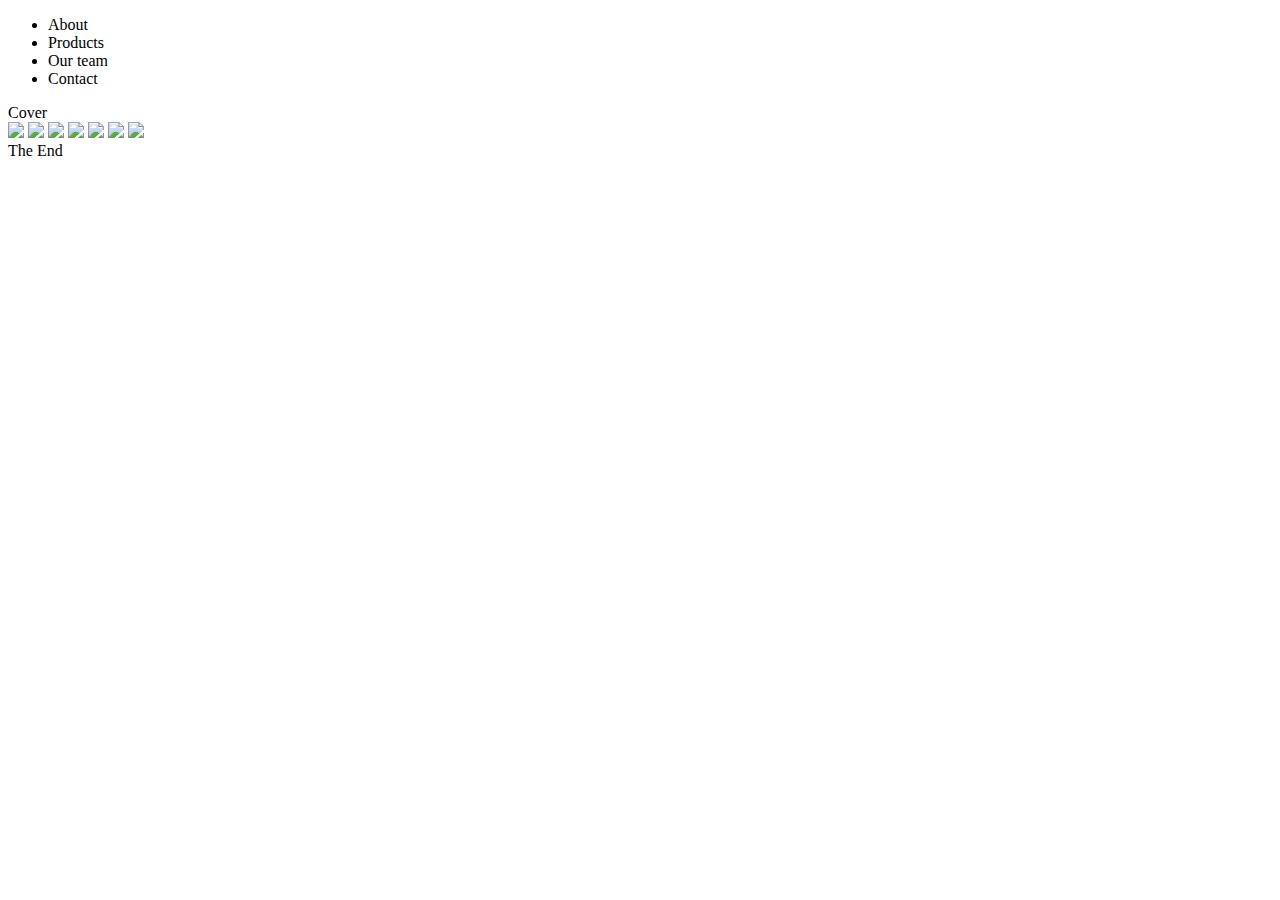
==== index.html @ 9adf9534 "hello" ====
<!DOCTYPE html>
<html>
<head>
  <title>Layout Master</title>
  <link rel="stylesheet" type="text/css" href="indexone.css">
</head>
<body>
  <div class="green">
    <ul class="header">
        <li>About</li>
        <li>Products</li>
        <li>Our team</li>
        <li>Contact</li>
    </ul>
  </div>
  <div class="red">Cover</div>
  <div class="blue">
    <img src="monitor_coding_2.png">
    <img src="monitor_settings_2.png">
    <img src="server_2_2.png">
    <img src="server_3.png">
    <img src="server_safe_2.png">
    <img src="data_storage_2_2.png">
    <img src="desktop_analytics_2.png">
  </div>
  <div class="yellow">The End</div>
</body>
</html>
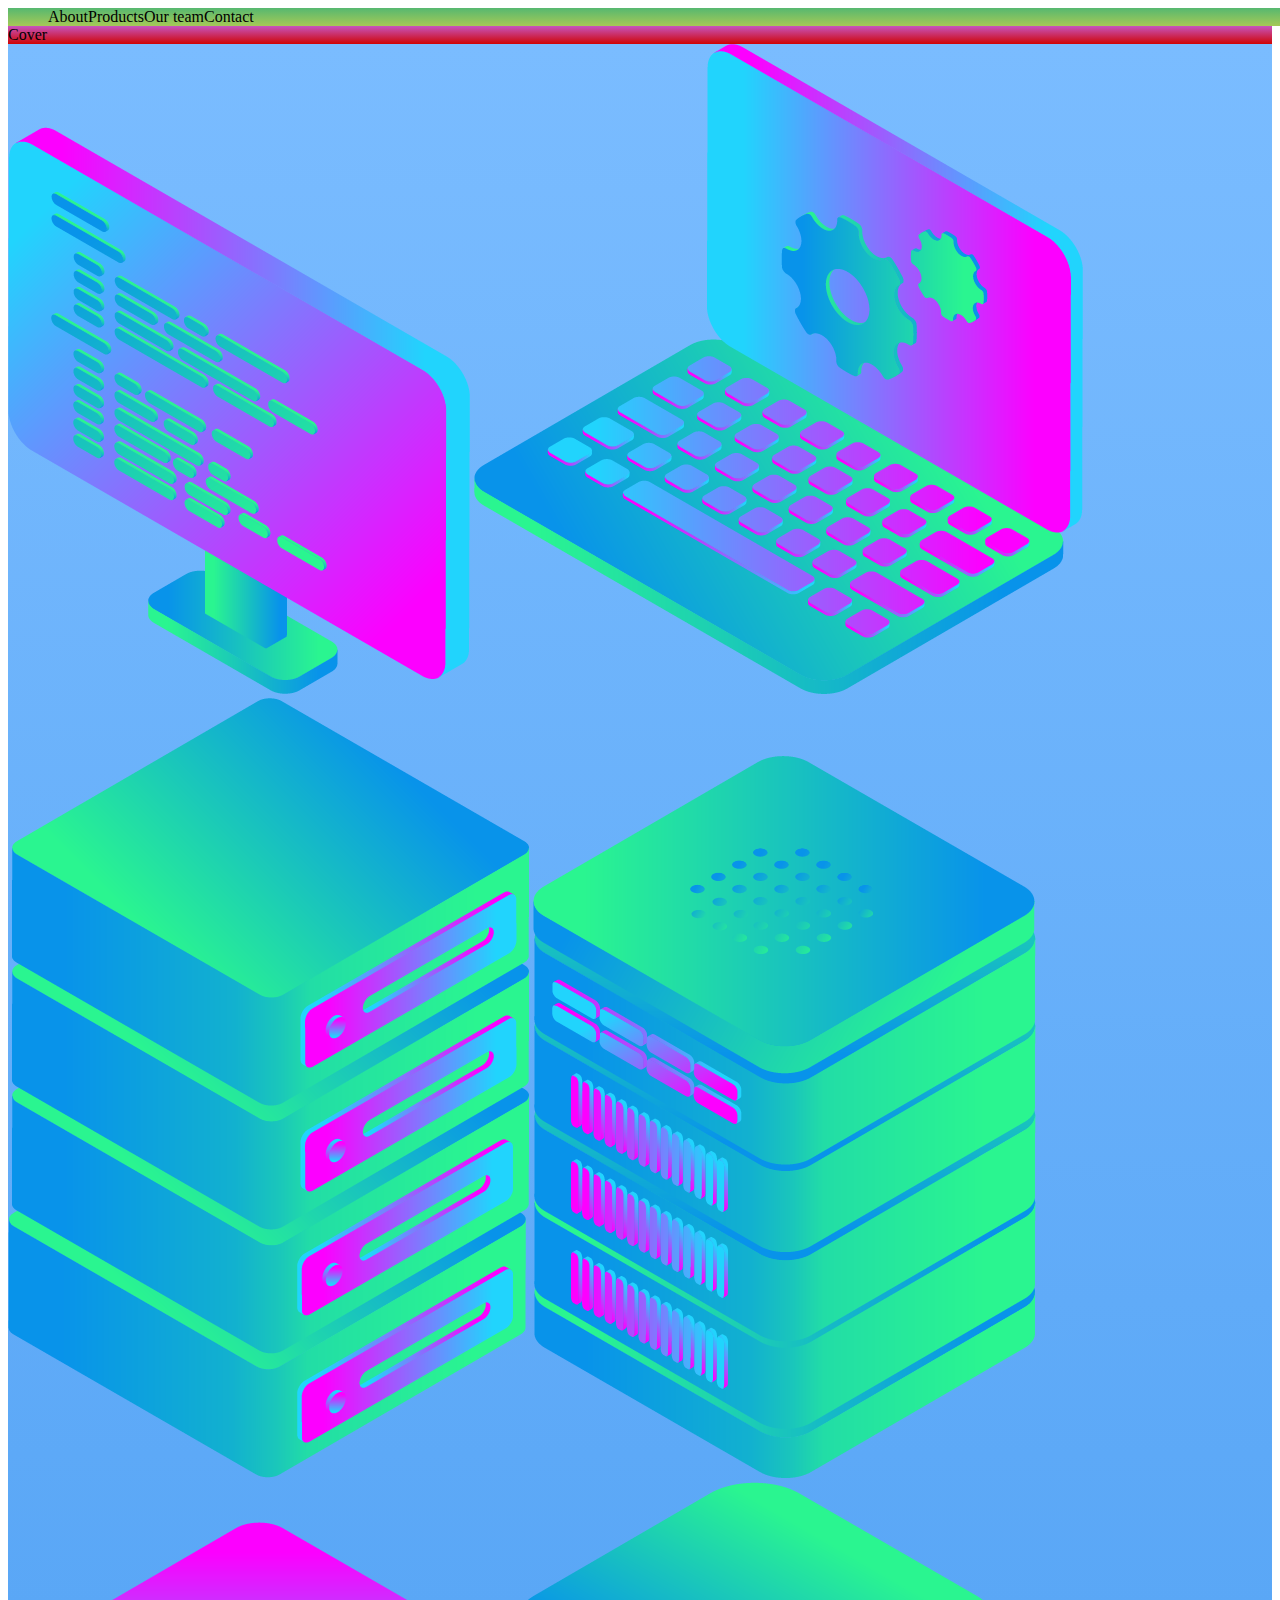
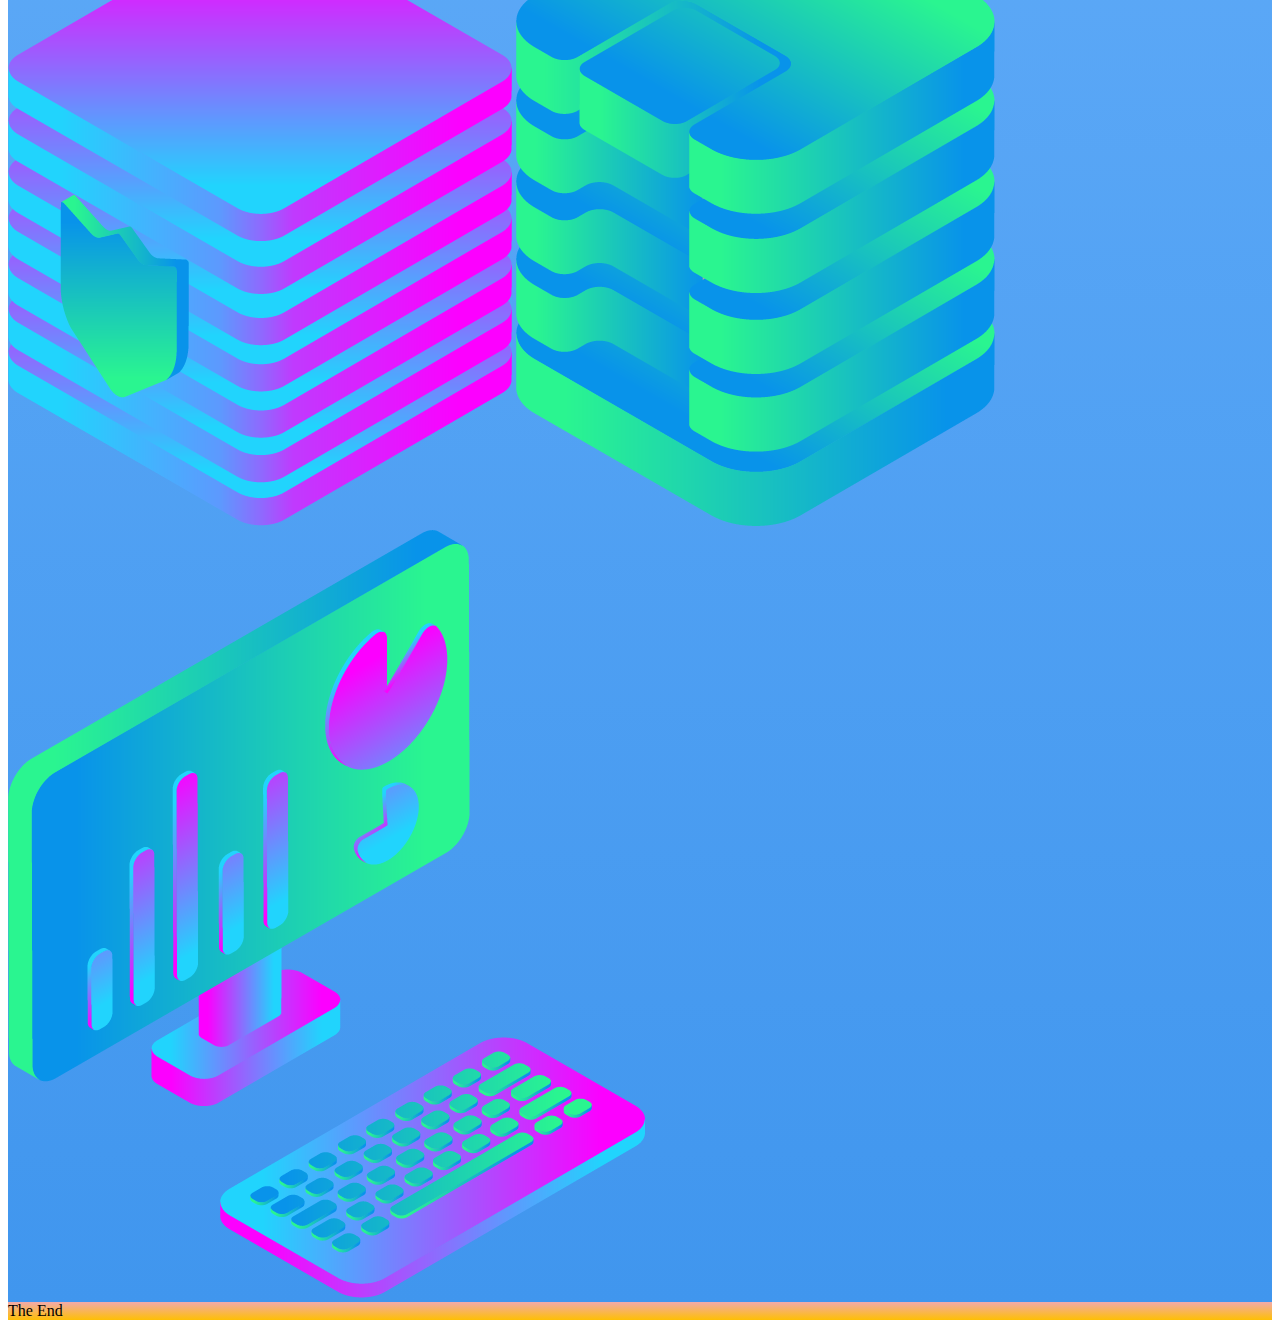
==== commit 4b401b82: "Merge branch 'main' of https://github.com/MohitChoudhary8065/MyNewStartup" ====
--- a/index.html
+++ b/index.html
@@ -2,7 +2,7 @@
 <html>
 <head>
   <title>Layout Master</title>
-  <link rel="stylesheet" type="text/css" href="indexone.css">
+  <link rel="stylesheet" type="text/css" href="index.css">
 </head>
 <body>
   <div class="green">
--- a/index.css
+++ b/index.css
@@ -0,0 +1,77 @@
+.zone {
+    padding:30px 50px;
+    margin:40px 60px;
+    cursor:pointer;
+    display:inline-block;
+    color:#FFF;
+    font-size:2em;
+    border-radius:4px;
+    border:1px solid #bbb;
+    transition: all 0.3s linear;
+}
+
+.zone:hover {
+    -webkit-box-shadow:rgba(0,0,0,0.8) 0px 5px 15px, inset rgba(0,0,0,0.15) 0px -10px 20px;
+    -moz-box-shadow:rgba(0,0,0,0.8) 0px 5px 15px, inset rgba(0,0,0,0.15) 0px -10px 20px;
+    -o-box-shadow:rgba(0,0,0,0.8) 0px 5px 15px, inset rgba(0,0,0,0.15) 0px -10px 20px;
+    box-shadow:rgba(0,0,0,0.8) 0px 5px 15px, inset rgba(0,0,0,0.15) 0px -10px 20px;
+}
+
+/*https://paulund.co.uk/how-to-create-shiny-css-buttons*/
+/***********************************************************************
+ *  Green Background
+ **********************************************************************/
+.green{
+    background: #56B870; /* Old browsers */
+    background: -moz-linear-gradient(top, #56B870 0%, #a5c956 100%); /* FF3.6+ */
+    background: -webkit-gradient(linear, left top, left bottom, color-stop(0%,#56B870), color-stop(100%,#a5c956)); /* Chrome,Safari4+ */
+    background: -webkit-linear-gradient(top, #56B870 0%,#a5c956 100%); /* Chrome10+,Safari5.1+ */
+    background: -o-linear-gradient(top, #56B870 0%,#a5c956 100%); /* Opera 11.10+ */
+    background: -ms-linear-gradient(top, #56B870 0%,#a5c956 100%); /* IE10+ */
+    background: linear-gradient(top, #56B870 0%,#a5c956 100%); /* W3C */
+    width: 100vw;
+}
+.header{
+    display:flex;
+    list-style: none;
+    margin: 0;
+}
+
+/***********************************************************************
+ *  Red Background
+ **********************************************************************/
+.red{
+    background: #C655BE; /* Old browsers */
+    background: -moz-linear-gradient(top, #C655BE 0%, #cf0404 100%); /* FF3.6+ */
+    background: -webkit-gradient(linear, left top, left bottom, color-stop(0%,#C655BE), color-stop(100%,#cf0404)); /* Chrome,Safari4+ */
+    background: -webkit-linear-gradient(top, #C655BE 0%,#cf0404 100%); /* Chrome10+,Safari5.1+ */
+    background: -o-linear-gradient(top, #C655BE 0%,#cf0404 100%); /* Opera 11.10+ */
+    background: -ms-linear-gradient(top, #C655BE 0%,#cf0404 100%); /* IE10+ */
+    background: linear-gradient(top, #C655BE 0%,#cf0404 100%); /* W3C */
+}
+
+/***********************************************************************
+ *  Yellow Background
+ **********************************************************************/
+.yellow{
+    background: #F3AAAA; /* Old browsers */
+    background: -moz-linear-gradient(top, #F3AAAA 0%, #febf04 100%); /* FF3.6+ */
+    background: -webkit-gradient(linear, left top, left bottom, color-stop(0%,#F3AAAA), color-stop(100%,#febf04)); /* Chrome,Safari4+ */
+    background: -webkit-linear-gradient(top, #F3AAAA 0%,#febf04 100%); /* Chrome10+,Safari5.1+ */
+    background: -o-linear-gradient(top, #F3AAAA 0%,#febf04 100%); /* Opera 11.10+ */
+    background: -ms-linear-gradient(top, #F3AAAA 0%,#febf04 100%); /* IE10+ */
+    background: linear-gradient(top, #F3AAAA 0%,#febf04 100%); /* W3C */
+}
+
+/***********************************************************************
+ *  Blue Background
+ **********************************************************************/
+.blue{
+    background: #7abcff; /* Old browsers */
+    background: -moz-linear-gradient(top, #7abcff 0%, #60abf8 44%, #4096ee 100%); /* FF3.6+ */
+    background: -webkit-gradient(linear, left top, left bottom, color-stop(0%,#7abcff), color-stop(44%,#60abf8), color-stop(100%,#4096ee)); /* Chrome,Safari4+ */
+    background: -webkit-linear-gradient(top, #7abcff 0%,#60abf8 44%,#4096ee 100%); /* Chrome10+,Safari5.1+ */
+    background: -o-linear-gradient(top, #7abcff 0%,#60abf8 44%,#4096ee 100%); /* Opera 11.10+ */
+    background: -ms-linear-gradient(top, #7abcff 0%,#60abf8 44%,#4096ee 100%); /* IE10+ */
+    background: linear-gradient(top, #7abcff 0%,#60abf8 44%,#4096ee 100%); /* W3C */
+}
